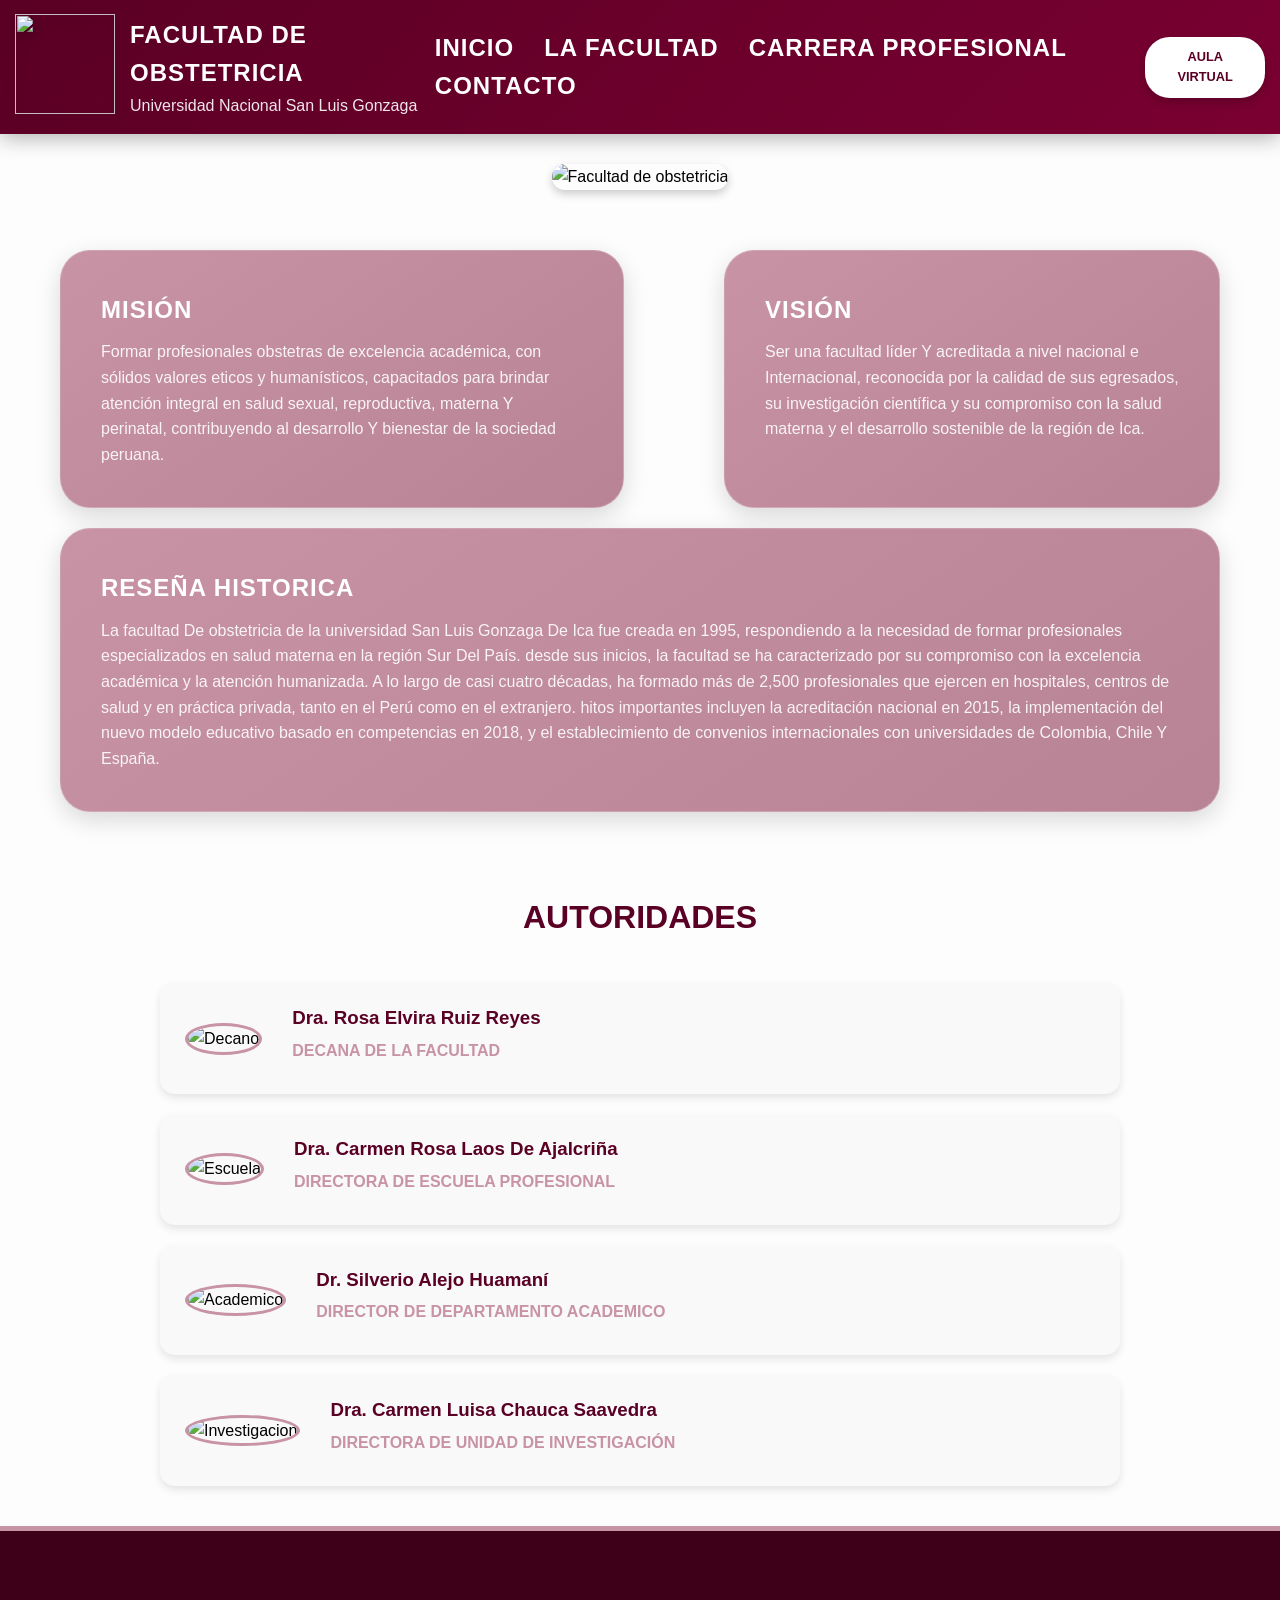
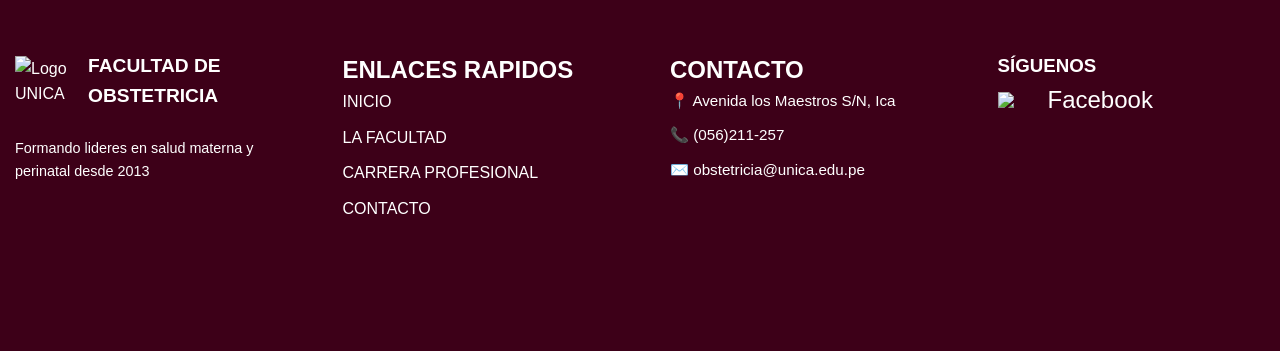
==== PAGINA2.html @ 9bb417d1 "Add files via upload" ====
<!DOCTYPE html>
<html>
    <head>
        <title>PAGINA WEB DE OBSTETRICIA</title>
    <meta charset="UTF-8">
    <link rel="stylesheet" type="text/css" href="PAGINA1.css">
    <link rel="icon" type="image/png" href="https://i.imgur.com/4PXRnyC.png">
    <meta name="viewport" content="width=device-width, initial-scale=1">
    </head>
    <body id="contenedor">
    <header>
<div class="container-header">
<section id="logo">
<img id="logoobstetricia" src="https://i.imgur.com/4PXRnyC.png"> 
<div id="titulo-header">
                <h1 class="titulo-principal">FACULTAD DE OBSTETRICIA</h1>
                <p class="subtitulo-universidad">Universidad Nacional San Luis Gonzaga</p>
            </div>   
</section>
<nav>
<ul>
			<li><a class="titulo-principal" href="index.html">INICIO</a></li>
			<li><a class="titulo-principal" href="PAGINA2.html">LA FACULTAD</a></li>
			<li><a class="titulo-principal" href="PAGINA3.html">CARRERA PROFESIONAL</a></li>
			<li><a class="titulo-principal" href="PAGINA4.html">CONTACTO</a></li>
		</ul>
        <a href="https://aulavirtual.unica.edu.pe/" target="_blank" class="boton-aula">AULA VIRTUAL</a>
        </nav>
</div>
</header>

<main>
<section id="imagenes2">
<img src="https://i.imgur.com/5qy7dKR.jpeg" alt="Facultad de obstetricia">
</section>
<div class="contenedor-facultad">
    <div class="fila-mision-vision">
<section id="mision2">
 <h2 class="titulo-principal">MISIÓN</h2>
    <p class="subtitulo-universidad">Formar profesionales obstetras de
excelencia académica, con sólidos valores
eticos y humanísticos, capacitados para
brindar atención integral en salud sexual,
reproductiva, materna Y perinatal,
contribuyendo al desarrollo Y bienestar de
la sociedad peruana.</p>
</section>
<section id="vision2">
<h2 class="titulo-principal">VISIÓN</h2>
    <p class="subtitulo-universidad">Ser una facultad líder Y acreditada a nivel
nacional e Internacional, reconocida por la
calidad de sus egresados, su investigación
científica y su compromiso con la salud
materna y el desarrollo sostenible de la
región de Ica.</p>
</section>
</div>
<section id="resenas2">
<h2 class="titulo-principal">RESEÑA HISTORICA</h2>
    <p class="subtitulo-universidad">La facultad De obstetricia de la universidad San Luis Gonzaga De Ica fue creada en 1995,
respondiendo a la necesidad de formar profesionales especializados en salud materna en la región
Sur Del País.
desde sus inicios, la facultad se ha caracterizado por su compromiso con la excelencia académica y
la atención humanizada. A lo largo de casi cuatro décadas, ha formado más de 2,500 profesionales
que ejercen en hospitales, centros de salud y en práctica privada, tanto en el Perú como en el
extranjero.
hitos importantes incluyen la acreditación nacional en 2015, la implementación del nuevo modelo
educativo basado en competencias en 2018, y el establecimiento de convenios internacionales con
universidades de Colombia, Chile Y España.</p>
</section>
</div>
<section id="autoridades2">
    <h2 class="titulo-seccion-autoridades">AUTORIDADES</h2>

    <div class="tarjeta-autoridad">
        <div class="foto-autoridad">
            <img src="https://ctivitae.concytec.gob.pe/appDirectorioCTI/UploadFotoPath.do?tipo=visualizar_archivo&id_investigador=99061&ruta=/documents/docInvestigadores/99061/imagenes/20161207_093651.jpg&content_type=image/jpeg" alt="Decano">
        </div>
        <div class="info-autoridad">
            <h3><a href="https://ctivitae.concytec.gob.pe/appDirectorioCTI/VerDatosInvestigador.do?id_investigador=99061" target="_blank" class="link-cv">Dra. Rosa Elvira Ruiz Reyes</a></h3>
            <p class="cargo">Decana de la Facultad</p>
        </div>
    </div>

    <div class="tarjeta-autoridad">
        <div class="foto-autoridad">
            <img src="https://ctivitae.concytec.gob.pe/appDirectorioCTI/UploadFotoPath.do?tipo=visualizar_archivo&id_investigador=107687&ruta=/documents/docInvestigadores/107687/imagenes/27331824_1498448746920250_3610261087589107476_n.jpg&content_type=image/jpeg" alt="Escuela">
        </div>
        <div class="info-autoridad">
            <h3><a href="https://ctivitae.concytec.gob.pe/appDirectorioCTI/VerDatosInvestigador.do?id_investigador=107687" target="_blank" class="link-cv">Dra. Carmen Rosa Laos De Ajalcriña</a></h3>
            <p class="cargo">Directora De Escuela Profesional</p>
        </div>
    </div>
    <div class="tarjeta-autoridad">
        <div class="foto-autoridad">
            <img src="https://ctivitae.concytec.gob.pe/appDirectorioCTI/UploadFotoPath.do?tipo=visualizar_archivo&id_investigador=98812&ruta=/documents/docInvestigadores/98812/imagenes/IMG_1757.JPG&content_type=image/jpeg" alt="Academico">
        </div>
        <div class="info-autoridad">
            <h3><a href="https://ctivitae.concytec.gob.pe/appDirectorioCTI/VerDatosInvestigador.do?id_investigador=98812" target="_blank" class="link-cv">Dr. Silverio Alejo Huamaní</a></h3>
            <p class="cargo">Director De Departamento Academico</p>
        </div>
    </div>
    <div class="tarjeta-autoridad">
        <div class="foto-autoridad">
            <img src="https://ctivitae.concytec.gob.pe/appDirectorioCTI/UploadFotoPath.do?tipo=visualizar_archivo&id_investigador=2906&ruta=/documents/docInvestigadores/2906/imagenes/carmen-chauca.jpg&content_type=image/jpeg" alt="Investigacion">
        </div>
        <div class="info-autoridad">
            <h3><a href="https://ctivitae.concytec.gob.pe/appDirectorioCTI/VerDatosInvestigador.do?id_investigador=2906" target="_blank" class="link-cv">Dra. Carmen Luisa Chauca Saavedra</a></h3>
            <p class="cargo">Directora De Unidad De Investigación</p>
        </div>
    </div>
</section>
</main>

<footer>
            <div class="piedepaginacontenedor">
<section id="piedepagina">
    <div class="logopie">
    <img id="logofooter" src="https://i.imgur.com/4PXRnyC.png" alt="Logo UNICA" style="width: 80px; margin-bottom: 10px;">
<h2>FACULTAD DE OBSTETRICIA</h2>
</div>
<p>Formando lideres en salud materna y perinatal desde 2013</p>
</section>
<section id="enlacesrapidos">
<h1>ENLACES RAPIDOS</h1>
<nav>
<ul>
			<li><a href="index.html">INICIO</a></li>
			<li><a href="PAGINA2.html">LA FACULTAD</a></li>
			<li><a href="PAGINA3.html">CARRERA PROFESIONAL</a></li>
			<li><a href="PAGINA4.html">CONTACTO</a></li>
		</ul>
        </nav>
</section>
<section id="contacto">
    <h1>CONTACTO</h1>
    <p>📍 Avenida los Maestros S/N, Ica</p>
    <p>📞 (056)211-257</p>
    <p>✉️ obstetricia@unica.edu.pe</p>
</section>
<section id="siguenos">
    <h3>SÍGUENOS</h3>
    <a class="facebook" href="https://www.facebook.com/profile.php?id=61567253438241">
        <img src="https://images.icon-icons.com/2428/PNG/512/facebook_black_logo_icon_147136.png" class="facebookimg">
        Facebook
    </a>
</section>
</div>
        </footer>       
    </body>
</html>
---- PAGINA1.css ----
* {
    margin: 0;
    padding: 0;
    box-sizing: border-box;
}
/*PAGINA 1*/

.container-header {
    display: flex;
    justify-content: space-between; 
    align-items: center; 
    margin: 0 auto;
    padding: 0 15px;
    height: 100%; 
}
#logo {
    color: #fff;
    display: flex; 
    align-items: center; 
}
#titulo-header {
    text-align: left; 
    color: #FFFFFF; 
    margin-left: 15px;
}
.titulo-principal {
    font-size: 1.5em;
    font-weight: 600;
    margin: 0;
    text-transform: uppercase;
     letter-spacing: 1px;
}
header nav{
    display: flex;       
    align-items: center;
    gap: 20px;
}
.boton-aula {
    background-color: #fff;      
    color: #5a0024;              
    padding: 8px 18px;
    border-radius: 25px; 
    text-decoration: none;
    font-weight: bold;
    font-size: 0.8rem;
    transition: 0.3s;
    border: 2px solid #fff;
    display: inline-block; 
    box-shadow: 0 4px 10px rgba(0,0,0,0.2);
}
.boton-aula:hover {
    background-color: transparent;
    color: #fff;
    transform: scale(1.05);    
}
header nav ul{
    list-style: none;
}
header nav a{
    text-decoration: none;
    padding: 10px 15px;
    position: relative;
    font-weight: 400;
    transition: 0.3s;
}
header nav a::after {
    content: '';
    position: absolute;
    width: 0;
    height: 2px;
    bottom: 5px;
    left: 50%;
    background-color: #c893a5;
    transition: all 0.3s ease;
}
header nav a:hover::after {
    width: 60%;
    left: 20%;
}
header nav ul li{
    float: left;
}
.subtitulo-universidad {
    color: #fff;
    font-size: 1em; 
    margin: 0;
    font-weight: 300;
    opacity: 0.9;
}
#facultadimagen a{
    border-radius: 10%;
    background-color: #5a0024;
   width: 150px;
   height: auto;
}
header{
   width: 100%;
    height: auto; 
    background: linear-gradient(135deg, #5a0024 0%, #7a0031 100%); 
    padding: 1rem 0;
    text-align: center;
    position: sticky;
    top: 0;
    z-index: 1000;
    box-shadow: 0 4px 20px rgba(0,0,0,0.3);
}
a{
    color: #fff; 
    text-decoration: none; 
    transition: color 0.3s ease; 
}
#logoobstetricia{
    width: 100px;
    height: 100px;
    margin-top: -7px;
    filter: drop-shadow(2px 4px 6px rgba(0,0,0,0.2)); 
}
body {
    overflow-x: hidden;
    font-family: 'Segoe UI', Tahoma, Geneva, Verdana, sans-serif;
    line-height: 1.6 ;
    background-color: #fdfdfd;
}
#facultadimagen {
     background: linear-gradient(rgba(0,0,0,0.4), rgba(0,0,0,0.4)), url(https://i.imgur.com/v9ld7MX.jpeg);
    background-size: cover;       
    background-position: center;  
    background-attachment: fixed; /* Parallax */
    height: 600px;                
    display: flex;                
    flex-direction: column;       
    align-items: center;         
    justify-content: center;      
    text-align: center;           
    padding: 0 20px;
    box-shadow: inset 0 0 100px rgba(0,0,0,0.5);     
}
#bannerinferior {
    margin: 80px 0;
    background: linear-gradient(45deg, #5a0024, #7a0031);
    color: #fff;
    text-align: center;
    padding: 60px 15%;
    border-radius: 0; 
    position: relative;
}
#bannerinferior h2 {
    margin-bottom: 15px; 
    font-size: 2rem;
    color: #fff;         
}

#bannerinferior p {
    margin: 0;           
    font-size: 1.2rem;
    line-height: 1.6;    
}
#autoridades, #plandeestudios, #redessociales {
     margin-top: 60px;
    border-radius: 20px; 
    background: linear-gradient(145deg, #c893a5, #b88395);
    height: 250px;
    display: flex;
    flex-direction: column;
    align-items: center;
    justify-content: center;
    text-align: center;
    padding: 30px;
    box-shadow: 0 10px 20px rgba(0,0,0,0.1);
    transition: all 0.4s cubic-bezier(0.175, 0.885, 0.32, 1.275);
    border: 1px solid rgba(255,255,255,0.2);
}
#autoridades:hover, #plandeestudios:hover, #redessociales:hover {
    transform: translateY(-15px);
    box-shadow: 0 20px 40px rgba(90, 0, 36, 0.2);
    background: #c893a5;
}
.cajasinicio {
    display: flex; 
    justify-content: space-between; 
    gap: 20px; 
    margin: 40px auto; 
}
.cajasinicio section {
    flex-basis: 33.33%; 
    flex-grow: 1; 
    flex-shrink: 1;
}
header h1 {
    font-weight: 300; 
    margin-bottom: 5px;
}

.container {
    max-width: 1400px; 
    margin: 0 auto;    
    padding: 0 15px;  
}

h2 {
    color: #fff;
    padding-bottom: 10px;
    margin-bottom: 20px;
    margin-top: 20px;
}
.piedepaginacontenedor {
    display: flex; 
    justify-content: space-between;
    align-items: flex-start;
    max-width: 1400px;
    margin: 0 auto;
    padding: 60px 15px; 
    gap: 60px; 
}
footer p {
    text-align: left;
    font-size: 0.95rem;
    margin-bottom: 10px;
}
footer ul {
    list-style: none;
    padding: 0;
}

footer ul li {
    margin-bottom: 10px;
}

footer ul li a:hover {
    text-decoration: underline; 
}
.logopie {
    display: flex;
    justify-content: flex-start; 
    align-items: center; 
    gap: 15px; 
    margin-bottom: 15px;
}

footer section {
    flex: 1; 
    padding: 0; 
}
#piedepagina h2 {
    font-size: 1.2rem;
    margin: 0; 
    text-align: left;
}

#piedepagina p {
    text-align: left;
    font-size: 0.9rem;
}
#logofooter {
    width: 60px; 
    height: auto;
}
#siguenos .facebook {
    display: flex;         
    flex-direction: row;   
    align-items: center;   
    gap: 15px;             
    text-decoration: none;
    color: white;
    font-size: 1.5rem;    
}

#siguenos .facebookimg {
    width: 35px;          
    height: auto;
    display: block;     
}
#siguenos h1 {
    font-size: 1.2rem;
    margin-bottom: 20px;
    text-transform: uppercase;
}
footer {
     background-color: #3d0018; 
    color: white;
    padding: 60px 0; 
    width: 100%;
    border-top: 5px solid #c893a5;
}

/* PAGINA 2*/

.contenedor-facultad {
    max-width: 1200px;
    margin: 0 auto;
    padding: 40px 20px;
    display: flex;
    flex-direction: column;
    gap: 20px;
}

.fila-mision-vision {
    display: flex;
    gap: 100px;
    width: 100%;
}
#mision2, #vision2{
   background: linear-gradient(145deg, #c893a5, #b88395);
    border-radius: 30px;
    padding: 40px;
    box-shadow: 0 8px 25px rgba(0,0,0,0.15);
    border: 1px solid rgba(255,255,255,0.2);
    transition: 0.3s;
}
#resenas2 {
   background: linear-gradient(145deg, #c893a5, #b88395);
    border-radius: 30px;
    padding: 40px;
    box-shadow: 0 8px 25px rgba(0,0,0,0.15);
    border: 1px solid rgba(255,255,255,0.2);
    transition: 0.3s;
}
#mision2:hover, #vision2:hover {
    transform: scale(1.02);
}
#resenas2:hover {
    transform: scale(1.02);
}
#mision2 h2, #vision2 h2, #resenas2 h2,
#mision2 p, #vision2 p, #resenas2 p {
    color: white;
}
#imagenes2 {
    width: 100%;
    display: flex;          
    justify-content: center; 
    margin-top: 30px;       
    margin-bottom: 20px;    
}

#imagenes2 img {
    max-width: 90%;         
    height: auto;           
    border-radius: 15px;   
    box-shadow: 0 4px 10px rgba(0,0,0,0.2); 
}
.link-cv {
    text-decoration: none; 
    color: #5a0024;       
    transition: 0.3s;
}

.link-cv:hover {
    color: #c893a5;      
    text-decoration: underline; 
}
#autoridades2 {
    max-width: 1000px;
    margin: 40px auto;
    padding: 0 20px;
}

.titulo-seccion-autoridades {
    text-align: center;
    color: #5a0024; 
    margin-bottom: 30px;
    font-size: 2rem;
}
.tarjeta-autoridad {
    display: flex;       
    align-items: center; 
    background-color: #f9f9f9;
    border-radius: 15px;
    margin-bottom: 20px;
    padding: 20px;
    box-shadow: 0 4px 8px rgba(0,0,0,0.1);
    transition: 0.3s ease;
    border-left: 5px solid transparent;
}
.tarjeta-autoridad:hover {
    background-color: #fff;
    border-left: 5px solid #5a0024;
    transform: translateX(10px);
    box-shadow: 0 10px 20px rgba(0,0,0,0.05);
}
.foto-autoridad img {
    width: 150px;         
    height: 150px;
    border-radius: 50%;    
    object-fit: cover;     
    margin-right: 30px;  
    border: 3px solid #c893a5;
}

.info-autoridad h3 {
    color: #5a0024;
    margin-bottom: 5px;
}

.cargo {
    font-weight: bold;
    color: #c893a5;
    margin-bottom: 10px;
    text-transform: uppercase;
}

.descripcion {
    color: #555;
    line-height: 1.5;
}
/* PAGINA 3 */

#imagenes-carrera {
    display: flex;
    justify-content: center;
    margin-top: 40px;
    margin-bottom: 30px;
}

#imagenes-carrera img {
    width: 90%;
    max-width: 1100px;
    border-radius: 20px;
    box-shadow: 0 5px 20px rgba(0,0,0,0.2);
}

#perfil-carrera {
    background-color: #c893a5;
    color: white;
    padding: 35px;
    border-radius: 50px;
    text-align: center;
    margin-bottom: 40px;
     box-shadow: 0 4px 8px rgba(0,0,0,0.1);
}

/* ESTILO DE CUADROS DESPLEGABLES */
.malla-curricular {
    display: flex;
    flex-direction: column;
    gap: 12px;
    margin-bottom: 30px;
}

.ciclo-desplegable {
    background-color: #5a0024; 
    border: none;          
    border-radius: 12px;
    transition: 0.3s;
    margin-bottom: 10px;  
    box-shadow: 0 4px 15px rgba(0,0,0,0.1);   
    overflow: hidden;
    font-size: 1.1rem;
    letter-spacing: 0.5px;
}
#practicas-convenios:hover {
    transform: scale(1.02);
}
.ciclo-desplegable summary {
    box-shadow: 0 4px 8px rgba(0,0,0,0.1);
    padding: 18px 25px;
    list-style: none;
    cursor: pointer;
    font-weight: bold;
    color: white;            
    display: flex;
    justify-content: space-between;
    font-size: 1.1rem;
    letter-spacing: 0.5px;
}
#investigacion-carrera:hover {
    transform: scale(1.02);
}
#egresado:hover {
    transform: scale(1.02);
}
#ingresante:hover {
    transform: scale(1.02);
}
.ciclo-desplegable summary:hover {
   background-color: #7a0031; 
}

.contenido-ciclo {
    padding: 20px 40px;
    background-color: #fff;  
    color: #333;
}

.contenido-ciclo ul li {
    margin-bottom: 10px;
    color: #444;
}

.ciclo-desplegable[open] summary {
    
   background-color: #5a0024; 
    border-bottom: 1px solid rgba(255,255,255,0.2); 
}
.fila-perfiles {
    display: flex;
    gap: 20px;
    margin-bottom: 20px;
}

.cuadro-perfil {
    background: linear-gradient(145deg, #c893a5, #b88395);
    box-shadow: 0 10px 25px rgba(0,0,0,0.1);
    border: 1px solid rgba(255,255,255,0.2);
    flex: 1;
    background-color: #c893a5;
    color: white;
    padding: 30px;
    border-radius: 50px;
    text-align: center;
}

.cuadro-perfil p {
    line-height: 1.6;    
    text-align: justify; 
    font-size: 0.95rem;  
    margin-top: 15px;
}
#investigacion-carrera, #practicas-convenios {
    background-color: #c893a5;
    color: white;
    padding: 40px 50px;
    border-radius: 50px;
    text-align: center;
    margin-bottom: 10px;
    width: 100%;
    box-shadow: 0 5px 20px rgba(0,0,0,0.2);
}
#practicas-convenios {
    background-color: #c893a5;
    color: white;
    padding: 40px;
    border-radius: 50px;
    text-align: center;
    margin-bottom: 10px; 
    width: 100%;
    box-shadow: 0 5px 20px rgba(0,0,0,0.2);
}
#practicas-convenios ul {
    list-style: none;
    padding: 0;
    margin-top: 15px;
}

#practicas-convenios li {
    background: rgba(255, 255, 255, 0.2);
    margin: 5px auto;
    padding: 8px;
    border-radius: 10px;
    max-width: 500px;
}
#investigacion-carrera p {
    line-height: 1.7;   
    text-align: justify; 
    max-width: 900px;   
    margin: 0 auto;     
}
/*PAGINA 4*/

.contacto {
    font-family: 'Arial', sans-serif;
    max-width: 900px;
    margin: 0 auto;
    padding: 40px 20px;
    color: #000;
}
.contacto h1 {
    text-align: center;
    font-size: 28px;
    font-weight: 800;
    margin-bottom: 60px;
    letter-spacing: 1px;
}
.contacto-grid {
    display: grid;
    grid-template-columns: 1fr 1fr; 
    gap: 20px 60px;
}
.titulo-icono, 
.ubicacion-title {
    color: #000;
    font-size: 18px;
    font-weight: bold;
    margin-bottom: 30px;
    grid-column: 1; 
}
.ubicacion-title {
    grid-column: 1 / -1; 
    margin-top: 40px;
    text-transform: uppercase;
}
.item {
    display: flex;
    align-items: flex-start;
    margin-bottom: 35px;
}

.item img {
    width: 45px; 
    height: auto;
    margin-right: 20px;
    filter:saturate(5) hue-rotate(300deg); 
    transition: 0.3s;
}
.item:hover img {
    transform: rotate(-10deg) scale(1.1);
}
.item h3 {
    font-size: 15px;
    font-weight: bold;
    margin: 0 0 5px 0;
}

.item p {
    font-size: 14px;
    line-height: 1.5;
    color: #444;
    margin: 0;
}
.redes {
    text-align: center;
    margin-top: 10px;
}

.redes p {
    font-style: italic;
    font-size: 17px;
    margin-bottom: 15px;
}

.facebookimg {
    width: 60px; 
    transition: transform 0.3s ease;
}

.facebookimg:hover {
    transform: scale(1.1);
}
iframe {
    border: 10px solid white;
    filter: grayscale(0.2);
    transition: 0.5s;
    grid-column: 1 / -1; 
    width: 100%;
    height: 350px;
    border-radius: 4px;
    box-shadow: 0px 4px 15px rgba(0,0,0,0.1); 
}
iframe:hover {
    filter: grayscale(0);
}

/* =========================
   RESPONSIVE – CELULARES
   ========================= */
@media (max-width: 768px) {

    /* HEADER */
    .container-header {
        flex-direction: column;
        text-align: center;
        gap: 15px;
    }

    header nav {
        flex-direction: column;
        gap: 10px;
    }

    header nav ul {
        display: flex;
        flex-direction: column;
        padding: 0;
    }

    header nav ul li {
        float: none;
    }

    #logo {
        flex-direction: column;
    }

    #logoobstetricia {
        width: 80px;
        height: 80px;
    }

    /* SECCIONES GENERALES */
    .cajasinicio,
    .fila-mision-vision,
    .fila-perfiles {
        flex-direction: column;
    }

    /* PÁGINA 4 – CONTACTO */
    .contacto-grid {
        grid-template-columns: 1fr;
        gap: 30px;
    }

    .titulo-icono {
        grid-column: 1;
        text-align: center;
    }

    .item {
        align-items: center;
        text-align: left;
    }

    .item img {
        width: 40px;
    }

    iframe {
        height: 280px;
    }

    /* FOOTER */
    .piedepaginacontenedor {
        flex-direction: column;
        gap: 30px;
        text-align: center;
    }

    footer p,
    footer ul,
    #piedepagina h2 {
        text-align: center;
    }

    #siguenos .facebook {
        justify-content: center;
    }
}
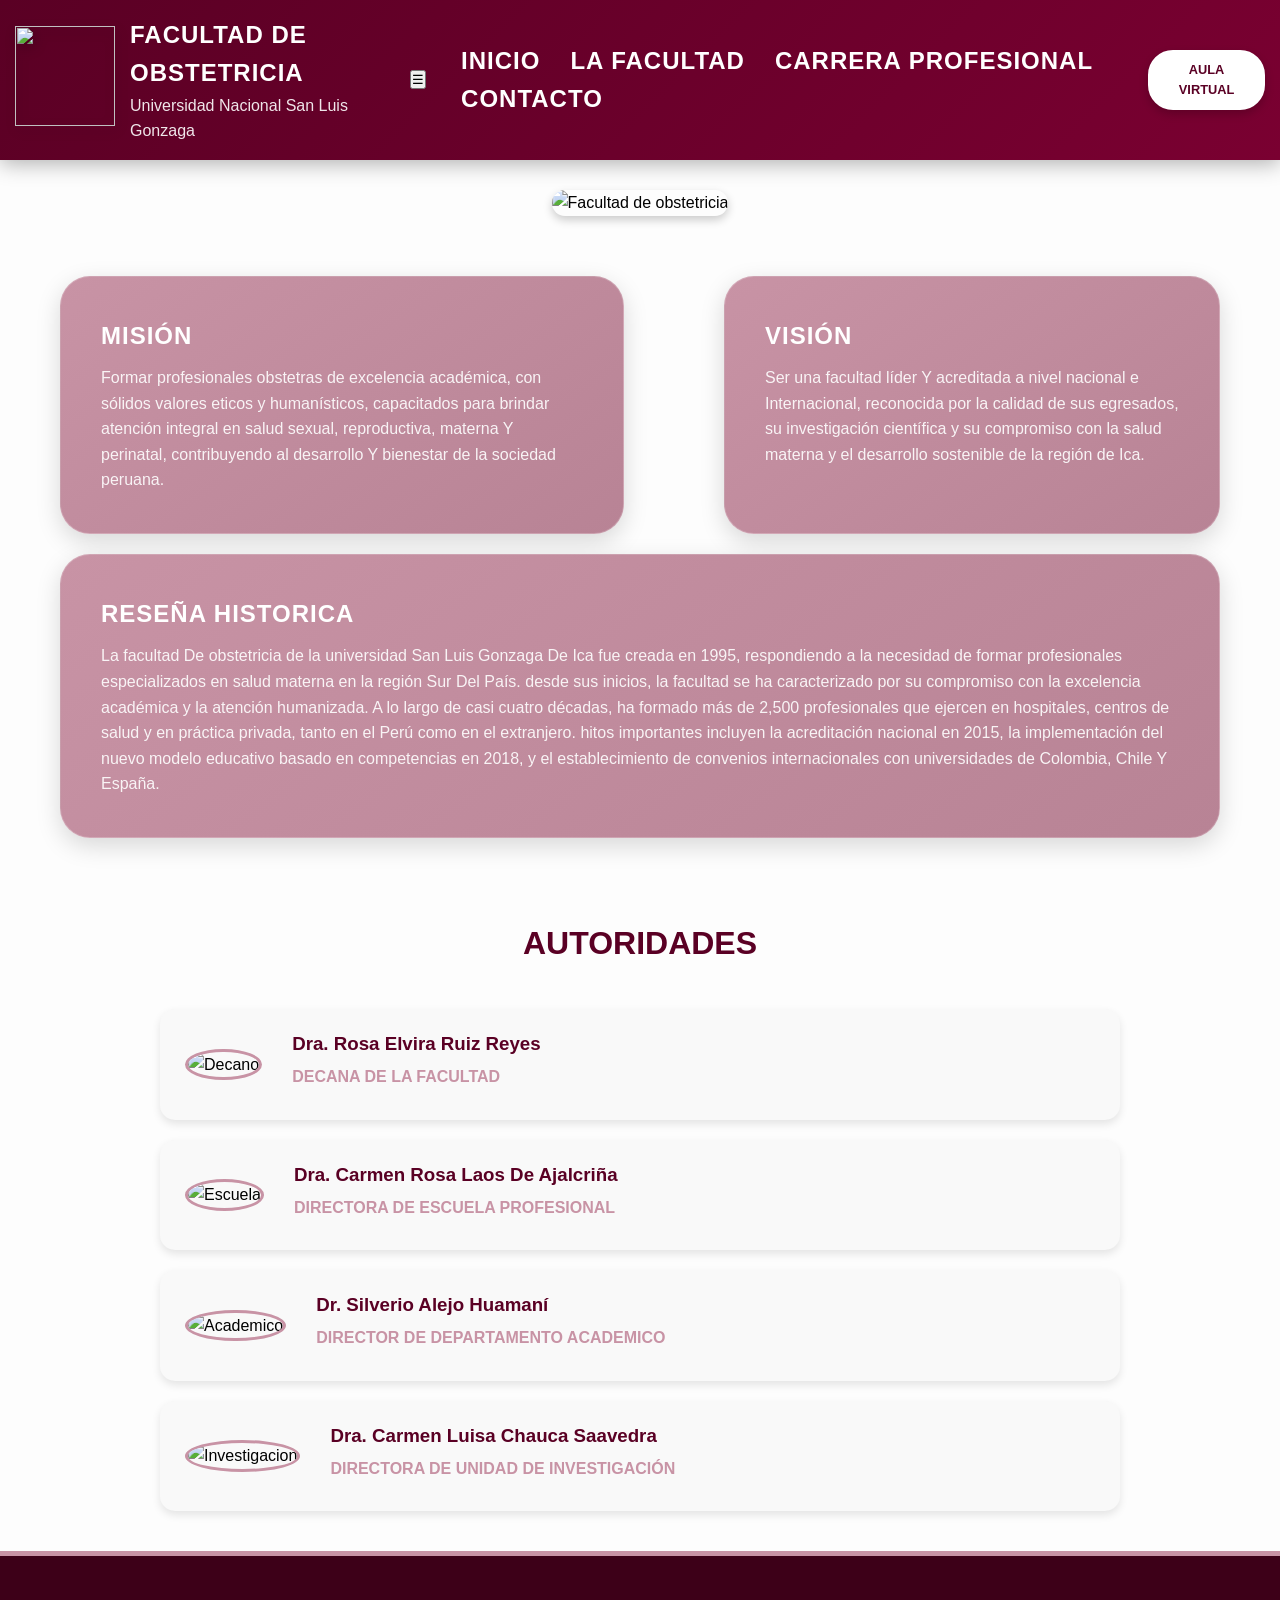
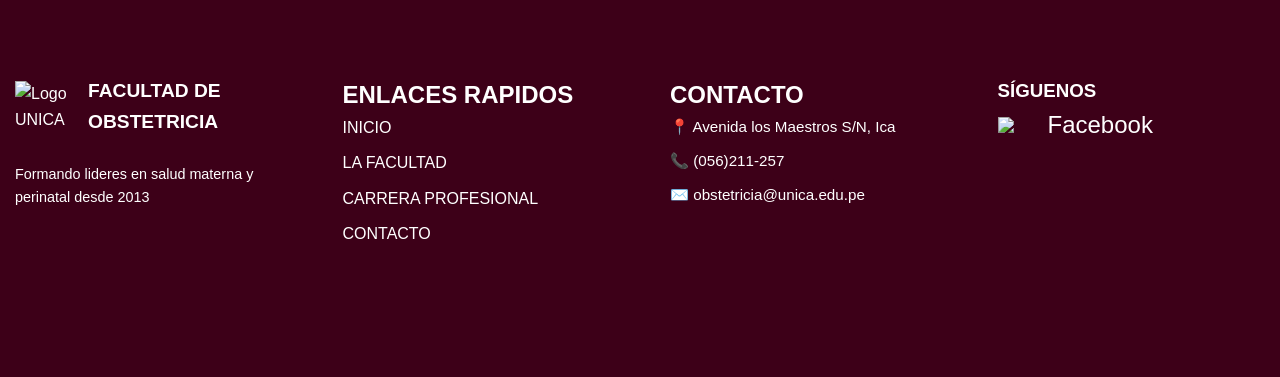
==== commit c724542b: "Update PAGINA2.html" ====
--- a/PAGINA2.html
+++ b/PAGINA2.html
@@ -17,15 +17,20 @@
                 <p class="subtitulo-universidad">Universidad Nacional San Luis Gonzaga</p>
             </div>   
 </section>
-<nav>
-<ul>
-			<li><a class="titulo-principal" href="index.html">INICIO</a></li>
-			<li><a class="titulo-principal" href="PAGINA2.html">LA FACULTAD</a></li>
-			<li><a class="titulo-principal" href="PAGINA3.html">CARRERA PROFESIONAL</a></li>
-			<li><a class="titulo-principal" href="PAGINA4.html">CONTACTO</a></li>
-		</ul>
-        <a href="https://aulavirtual.unica.edu.pe/" target="_blank" class="boton-aula">AULA VIRTUAL</a>
-        </nav>
+	<nav>
+    <button class="menu-toggle">☰</button>
+
+    <ul class="menu">
+        <li><a class="titulo-principal" href="index.html">INICIO</a></li>
+        <li><a class="titulo-principal" href="PAGINA2.html">LA FACULTAD</a></li>
+        <li><a class="titulo-principal" href="PAGINA3.html">CARRERA PROFESIONAL</a></li>
+        <li><a class="titulo-principal" href="PAGINA4.html">CONTACTO</a></li>
+    </ul>
+
+    <a href="https://aulavirtual.unica.edu.pe/" target="_blank" class="boton-aula">
+        AULA VIRTUAL
+    </a>
+	</nav>
 </div>
 </header>
 
@@ -148,4 +153,5 @@
 </div>
         </footer>       
     </body>
-</html> +
+</html> 
